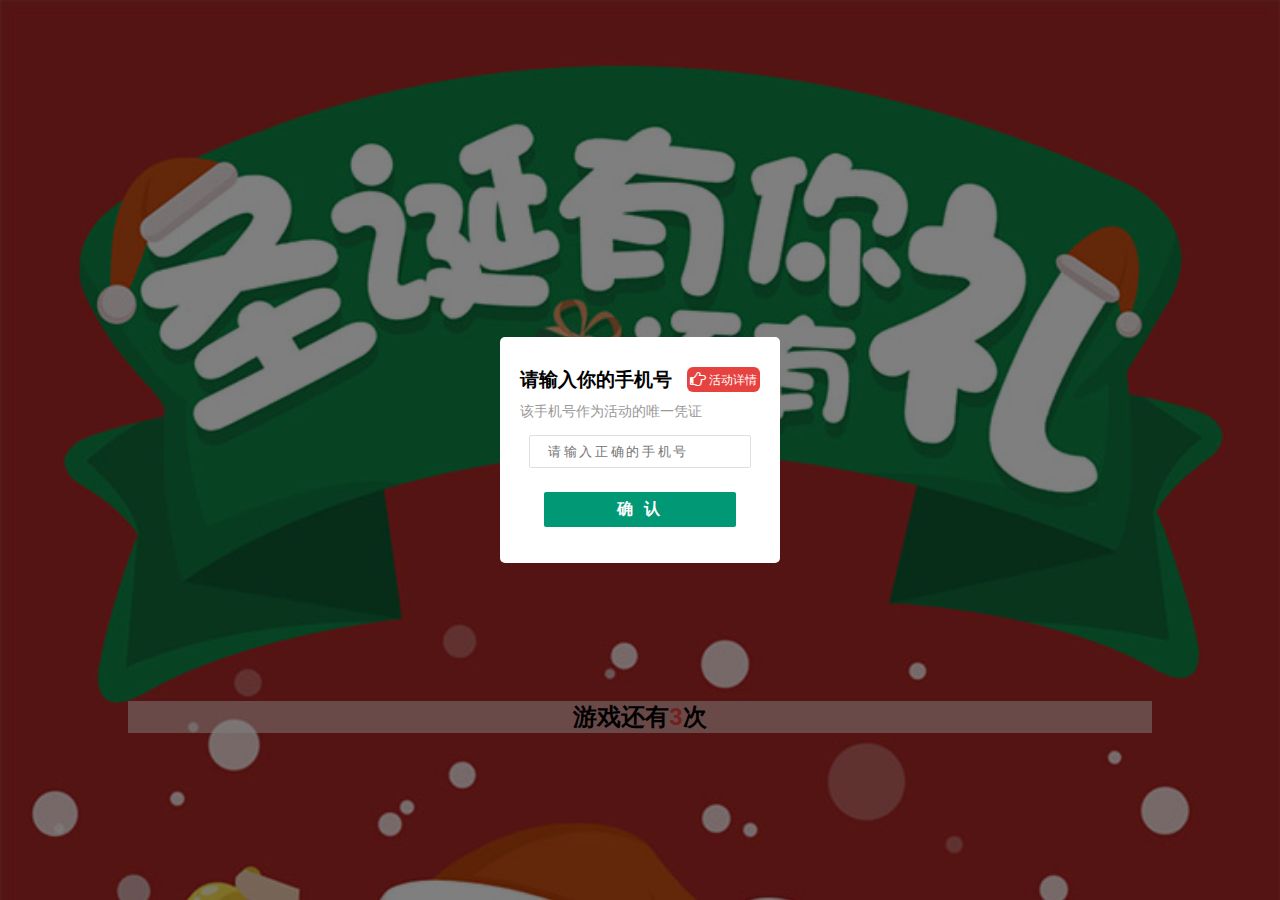
==== index.html @ 9a0501df "v1" ====
<!DOCTYPE html>
<html lang="en" xmlns="http://www.w3.org/1999/html">
<head>
    <meta charset="UTF-8">
    <meta http-equiv="x-ua-compatible" content="IE=edge,chrome=1">
    <meta name="author" content="Neo">
    <meta name="viewport" content="width=device-width,initial-scale=1, minimum-scale=1, maximum-scale=1, user-scalable=no">
    <meta name="description" content="圣诞节惊喜大抽奖！">
    <meta name="keywords" content="圣诞,圣诞节,抽奖">

    <title>圣诞节快乐 - 惊喜大抽奖！</title>
    <link rel="stylesheet" href="style/iconfont.css">
    <link rel="stylesheet" href="style/main.css">
</head>
<body>
    <!--<i class="iconfont icon-yinlekai"> </i>-->
    <div class="content">
        <div class="game-times">
            <h2>游戏还有<strong class="red" id="js-gameTime">3</strong>次</h2>
        </div>

    </div>
    <div class="mask" id="mask">
        <div class="popup">
            <div class="card">
                <div class="confirm-box phone-box">
                    <h3>请输入你的手机号</h3>
                    <p class="sub-title">该手机号作为活动的唯一凭证</p>
                    <input type="tel" id="js-phoneInput" placeholder="请输入正确的手机号">
                    <button type="button" class="btn js-OK" id="js-phoneBtn" data-close="phone-box">确&nbsp;认</button>
                    <button type="button" id="js-ruleBtn" data-close="phone-box" data-open="rule-box"><i class="iconfont icon-handoright"></i>活动详情</button>
                </div>
                <div class="confirm-box rule-box">
                    <h3>活动说明：</h3>
                    <p>喜迎圣诞节，为答谢全体员工与家人对<strong class="red">火图科技</strong>的支持。特此举办圣诞摇一摇活动。</p>
                    <p>规则如下：</p>
                    <p>每人有<strong class="red">3</strong>次机会，以本人手机号作为兑奖凭证。</p>
                    <p>手机号为员工预留，一位员工可添加一位家庭成员的手机号作为第二抽奖人。</p>
                    <p>奖品们：</p>
                    <p>一等奖：<strong class="red">iPhone 7</strong>（1名）</p>
                    <p>二等奖：<strong class="red">飞利浦电动牙刷</strong>（3名）</p>
                    <p>三等奖：<strong class="red">毛绒公仔</strong>（5名）</p>
                    <p>四等奖：<strong class="red">10元微信红包</strong>（10名）</p>
                    <p>参与奖：<strong class="red">苹果（红富士）一个</strong>（N名）</p>
                    <button type="button" class="btn js-Close" id="js-Close" data-close="rule-box" data-open="phone-box">关&nbsp;闭</button>
                </div>
                <div class="confirm-box gift-box">
                    <a href="javascript:;" class="js-openGift" id="js-openGift" data-open="result-box">
                        <img class="gift-image" src="image/gift.png" alt="礼物" data-open="result-box">
                    </a>
                </div>
                <div class="confirm-box result-box">
                    <div id="js-results"></div>
                    <button type="button" class="btn js-Close" data-close="rule-box" id="js-ColorResult">关&nbsp;闭</button>
                </div>
                <div class="confirm-box sorry-box">
                    <p>抱歉，你的次数已用玩。</p>
                </div>
            </div>
        </div>
    </div>
    <div id="js-error">搞事情啊！请填写正确的手机号</div>
</body>
<script src="script/shake.js"></script>
<script src="script/DATA.js"></script>
<script type="text/javascript">
    window.onload = function() {
        var phoneBtn = document.querySelector('#js-phoneBtn');
        var phoneInput = document.querySelector('#js-phoneInput');
        var nowPhone = '';
        var nowData = {};

        var myShakeEvent = new Shake({
            threshold: 15
        });
        var flag = false;
        phoneBtn.addEventListener('click', function () {
            var value = phoneInput.value;
            nowPhone = value;
//            if (localStorage.getItem(value) && );
            if (isPhone(value)) {
                User.forEach(function (v) {
                    if (v.phone == nowPhone) {
                        nowData.awards = v.awards;
                        nowData.image = v.image;
                        nowData.result = v.result;
                        nowData.desc = v.desc;
                        flag = true
                    }
                });
                if(!flag) {
                    nowData.awards = 5;
                }
                myShakeEvent.start();
                var obj = {
                    used: true,
                    times: 3
                };
                obj = JSON.stringify(obj)
                localStorage.setItem(nowPhone, obj);
            }
        });


        window.addEventListener('shake', shakeEventDidOccur, false);


        var s = 3;
        var results = document.querySelector('#js-results');
        function shakeEventDidOccur () {
            var times = document.querySelector('#js-gameTime');
            var game = document.querySelector('.game-times h2');
            if (nowData.awards == 5) {
                if (s > 0) {
                    s--;
                    times.innerHTML = s;
                    results.innerHTML = '<p>' + randomMsg() + '</p>';
                    openBox('gift-box');
                    myShakeEvent.stop();
                } else {
                    game.innerHTML = 'Game Over';
                    myShakeEvent.stop();
                }
            } else {
                if (s > 1) {
                    s--;
                    times.innerHTML = s;
                    results.innerHTML = '<p>' + randomMsg() + '</p>';
                    openBox('gift-box');
                    myShakeEvent.stop();
                } else if (s > 0) {
                    s--;
                    results.innerHTML = '<p>' + nowData.result + '</p><p><img class="result-image" src="'+ nowData.image +'"></p><p>' + nowData.desc + '</p><p><a href="card.html" class="get-link">跳转领取</a></p>';
                    game.innerHTML = 'Game Over';
                    myShakeEvent.stop();
                    openBox('gift-box');
                } else {
                    game.innerHTML = 'Game Over';
                    myShakeEvent.stop();
                }
            }
        }

        function isPhone(value) {
            var tel = /^1[34578]\d{9}$/;
            if(tel.test(value)) {
                closeMask();
                return true;
            } else {
                errorMsg();
                return false;
            }
        }

        function errorMsg() {
            var error = document.querySelector('#js-error');
            error.setAttribute('class', 'show');
            setTimeout(function () {
                error.setAttribute('class', '');
            }, 2000);
        }
        
        function closeMask() {
            var mask = document.querySelector('#mask');
            mask.style.display = 'none';
        }
        
        function openMask() {
            var mask = document.querySelector('#mask');
            mask.style.display = 'block';
        }
        function openBox(boxName) {
            var box = document.querySelectorAll('.confirm-box');
            var len = box.length;
            openMask();
            for (var i = 0; i < len; i++) {
                var v = box[i];
                if(v.className.indexOf(boxName) == -1) {
                    v.style.display = 'none';
                } else {
                    v.style.display = 'block';
                }
            }
        }
        document.querySelector('#js-ruleBtn').addEventListener('click', function (e) {
            var openName = this.getAttribute('data-open');
            openBox(openName);
        });
        document.querySelector('#js-Close').addEventListener('click', function (e) {
            var openName = e.target.dataset.open;
            openBox(openName)
        });

        document.querySelector('#js-openGift').addEventListener('click', function (e) {
            var openName = e.target.dataset.open;
            openBox(openName)
        });

        document.querySelector('#js-ColorResult').addEventListener('click', function () {
            var mask = document.querySelector('#mask');
            mask.style.display = 'none';
            myShakeEvent.start();
        })
    };

    function randomMsg() {
        var len = Thanks.length;
        var index = parseInt(len*Math.random());
        return Thanks[index];
    }
    var addRippleEffect = function (e) {
        var target = e.target;
        if (target.tagName.toLowerCase() !== 'button') return false;
        var rect = target.getBoundingClientRect();
        var ripple = target.querySelector('.ripple');
        if (!ripple) {
            ripple = document.createElement('span');
            ripple.className = 'ripple';
            ripple.style.height = ripple.style.width = Math.max(rect.width, rect.height) + 'px';
            target.appendChild(ripple);
        }
        ripple.classList.remove('show');
        var top = e.pageY - rect.top - ripple.offsetHeight / 2 - document.body.scrollTop;
        var left = e.pageX - rect.left - ripple.offsetWidth / 2 - document.body.scrollLeft;
        ripple.style.top = top + 'px';
        ripple.style.left = left + 'px';
        ripple.classList.add('show');
        return false;
    };

    document.addEventListener('click', addRippleEffect, false);
</script>
</html>
---- style/iconfont.css ----
@font-face {font-family: "iconfont";
  src: url('../fonts/iconfont.eot?t=1482407449729'); /* IE9*/
  src: url('../fonts/iconfont.eot?t=1482407449729#iefix') format('embedded-opentype'), /* IE6-IE8 */
  url('../fonts/iconfont.woff?t=1482407449729') format('woff'), /* chrome, firefox */
  url('../fonts/iconfont.ttf?t=1482407449729') format('truetype'), /* chrome, firefox, opera, Safari, Android, iOS 4.2+*/
  url('../fonts/iconfont.svg?t=1482407449729#iconfont') format('svg'); /* iOS 4.1- */
}

.iconfont {
  font-family:"iconfont",sans-serif !important;
  font-size:16px;
  font-style:normal;
  -webkit-font-smoothing: antialiased;
  -moz-osx-font-smoothing: grayscale;
}

.icon-yinlekai:before { content: "\e675"; }

.icon-yinleguan:before { content: "\e676"; }

.icon-handoright:before { content: "\e752"; }
---- style/main.css ----
html, body {
    height: 100%;
}
body {
    padding: 0;
    margin: 0;
    background: #fff url("../image/bg.jpg") no-repeat;
    background-size: cover;
    font-family: Roboto, YouYuan, 'Heiti SC', sans-serif;
}
#card-page {
    background: #fff url("../image/bg2.jpg") no-repeat;
    background-position: center center;
    background-size: cover;
    padding: 20px;
    box-sizing: border-box;
}
h3 {
    margin: 0;
}
img, a {
    outline: none;
    -webkit-tap-highlight-color:rgba(255,0,0,0);
}
.thumbnail {
    margin:0 auto;
    width:0;
    height:0;
    overflow:hidden;
}
.mask {
    position: fixed;
    top: 0;
    bottom: 0;
    left: 0;
    right: 0;
    background: rgba(0, 0, 0, .5);
}
input[type=button], button{
    -webkit-appearance: none;
    outline: none;
    -webkit-tap-highlight-color:rgba(255,0,0,0);
    user-select: none;
    cursor: pointer;
}
.btn {
    position: relative;
    display: block;
    width: 12em;
    height: 2.2em;
    margin: 1.5em auto 1em;
    border: none;
    outline: none;
    letter-spacing: .2em;
    font-weight: bold;
    background: #dfdfdf;
    overflow: hidden;
    border-radius: 2px;
}
.ripple {
    position: absolute;
    background: rgba(0,0,0,.15);
    border-radius: 100%;
    transform: scale(0);
    pointer-events: none;
}
.ripple.show {
    -webkit-animation: ripple .75s ease-out;
    animation: ripple .75s ease-out;
    color: transparent;
}
@-webkit-keyframes ripple {
    to {
        transform: scale(2);
        opacity: 0;
    }
}
@keyframes ripple {
    to {
        transform: scale(2);
        opacity: 0;
    }
}
.content {
    width: 100%;
    height: 100%;
    padding: 10%;
    text-align: center;
    box-sizing: border-box;
    overflow: hidden;
}
.game-times {
    margin-top: 56%;
    background-color: rgba(255,255,255, .5);
}
.game-times h2 {
    margin: 0;
}
.popup {
    display: -webkit-box; /* 老版本语法: Safari, iOS, Android browser, older WebKit browsers. */
    display: -moz-box; /* 老版本语法: Firefox (buggy) */
    display: -ms-flexbox; /* 混合版本语法: IE 10 */
    display: -webkit-flex; /* 新版本语法: Chrome 21+ */
    display: flex; /* 新版本语法: Opera 12.1, Firefox 22+ */

    -webkit-box-pack: center;
    -webkit-justify-content: center;
    justify-content: center;

    -webkit-box-align: center;
    -webkit-align-items: center;
    align-items: center;

    width: 100%;
    height: 100%;
}
.card {
    padding: 20px;
    max-width: 80%;
    background: #fff;
    border-radius: 5px;
}
.confirm-box h3 {
    margin: 10px 0;
}
.confirm-box .sub-title {
    margin-top: 6px;
    font-size: 14px;
    color: #999;
}
.rule-box p {
    margin-top: 0;
    margin-bottom: 10px;
}
#js-phoneInput {
    display: block;
    width: 90%;
    margin: 0 auto;
    height: 2.2em;
    outline: none;
    letter-spacing: .2em;
    border: 1px solid #dfdfdf;
    border-radius: 2px;
    text-indent: 1rem;
}
.js-OK {
    background: rgb(1,152,117);
    color: #fff;
    font-size: 16px;
    margin-left: 1.5em;
    margin-right: 1.5em;
}
.js-Close {
    background: #A0522D;
    color: #fff;
    font-size: 16px;
}
#js-error {
    position: fixed;
    top: -2.5rem;
    left: 0;
    right: 0;
    height: 2.5rem;
    line-height: 2.5rem;
    background-color: #e64340;
    color: #fff;
    text-align: center;
    font-size: 18px;
    transition: top .5s;
}
#js-error.show {
    top: 0;
}
.red {
    color: #e64340;
}
.rule-box, .gift-box, .result-box, .sorry-box {
    display: none;
}
.phone-box {
    position: relative;
}
#js-ruleBtn {
    position: absolute;
    top: 0;
    right: 0;
    padding: 5px 3px 3px;
    display: inline-block;
    border: none;
    border-radius: 6px;
    background-color: #e64340;
    color: #fff;
    font-size: 12px;
    overflow: hidden;
}
#js-ruleBtn i {
    vertical-align: text-top;
    margin-right: 3px;
}

.gift-image {
    animation: grow .7s ease, music-move 1s infinite alternate ease-in-out;
    -webkit-animation: grow .7s ease, music-move 1s infinite alternate ease-in-out;
}
.js-openGift {
    display: inline-block;
}
.result-box {
    text-align: center;
}
@-webkit-keyframes grow /* Safari and Chrome */
{
    0% {
        -webkit-transform: scale(0);
        transform: scale(0);
    }
    60% {
        -webkit-transform: scale(1.15);
        transform: scale(1.15);
    }
    80% {
        -webkit-transform: scale(0.95);
        transform: scale(0.95);
    }
    100% {
        -webkit-transform: scale(1);
        transform: scale(1);
    }
}
@keyframes grow
{
    0% {
        -webkit-transform: scale(0);
        transform: scale(0);
    }
    60% {
        -webkit-transform: scale(1.15);
        transform: scale(1.15);
    }
    80% {
        -webkit-transform: scale(0.95);
        transform: scale(0.95);
    }
    100% {
        -webkit-transform: scale(1);
        transform: scale(1);
    }
}

@-webkit-keyframes music-move /* Safari and Chrome */
{
    0% {
        -webkit-transform: rotate(0deg);
        transform: rotate(0deg);
    }
    33% {
        -webkit-transform: rotate(-5deg);
        transform: rotate(-5deg);
    }
    66% {
        -webkit-transform: rotate(5deg);
        transform: rotate(5deg);
    }
    100% {
        -webkit-transform: rotate(0deg);
        transform: rotate(0deg);
    }
}
@keyframes music-move
{
    0% {
        -webkit-transform: rotate(0deg);
        transform: rotate(0deg);
    }
    33% {
        -webkit-transform: rotate(-5deg);
        transform: rotate(-5deg);
    }
    66% {
        -webkit-transform: rotate(5deg);
        transform: rotate(5deg);
    }
    100% {
        -webkit-transform: rotate(0deg);
        transform: rotate(0deg);
    }
}
#card-page section {
    width: 100%;
    padding: 20px;
    box-sizing: border-box;
    background-color: rgba(255, 255, 255, .9);
}
.text-right {
    text-align: right;
}
.get-link {
    color: #e64340;
}
.result-image {
    width: 200px;
    height: 200px;
}
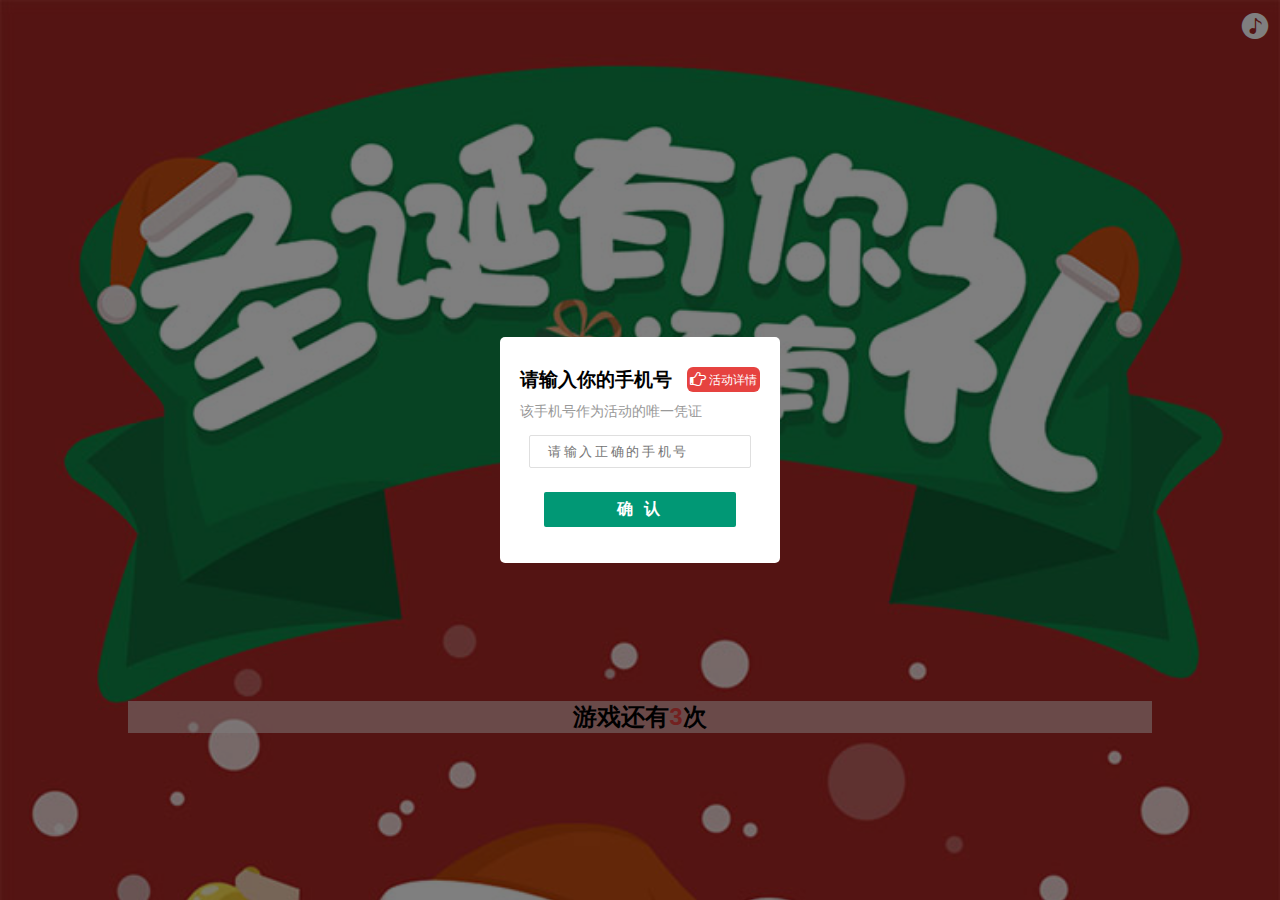
==== commit bd7e1138: "v1.0.2" ====
--- a/index.html
+++ b/index.html
@@ -13,12 +13,15 @@
     <link rel="stylesheet" href="style/main.css">
 </head>
 <body>
-    <!--<i class="iconfont icon-yinlekai"> </i>-->
+    <i class="iconfont icon-yinlekai js-music"></i>
+    <audio src="music/music.mp3" loop="loop" id="bg-music"></audio>
+    <div class="thumbnail">
+        <img src="image/thumbnail.jpg">
+    </div>
     <div class="content">
         <div class="game-times">
             <h2>游戏还有<strong class="red" id="js-gameTime">3</strong>次</h2>
         </div>
-
     </div>
     <div class="mask" id="mask">
         <div class="popup">
@@ -54,7 +57,7 @@
                     <button type="button" class="btn js-Close" data-close="rule-box" id="js-ColorResult">关&nbsp;闭</button>
                 </div>
                 <div class="confirm-box sorry-box">
-                    <p>抱歉，你的次数已用玩。</p>
+                    <p>抱歉，你的游戏次数已用玩。</p>
                 </div>
             </div>
         </div>
@@ -63,171 +66,5 @@
 </body>
 <script src="script/shake.js"></script>
 <script src="script/DATA.js"></script>
-<script type="text/javascript">
-    window.onload = function() {
-        var phoneBtn = document.querySelector('#js-phoneBtn');
-        var phoneInput = document.querySelector('#js-phoneInput');
-        var nowPhone = '';
-        var nowData = {};
-
-        var myShakeEvent = new Shake({
-            threshold: 15
-        });
-        var flag = false;
-        phoneBtn.addEventListener('click', function () {
-            var value = phoneInput.value;
-            nowPhone = value;
-//            if (localStorage.getItem(value) && );
-            if (isPhone(value)) {
-                User.forEach(function (v) {
-                    if (v.phone == nowPhone) {
-                        nowData.awards = v.awards;
-                        nowData.image = v.image;
-                        nowData.result = v.result;
-                        nowData.desc = v.desc;
-                        flag = true
-                    }
-                });
-                if(!flag) {
-                    nowData.awards = 5;
-                }
-                myShakeEvent.start();
-                var obj = {
-                    used: true,
-                    times: 3
-                };
-                obj = JSON.stringify(obj)
-                localStorage.setItem(nowPhone, obj);
-            }
-        });
-
-
-        window.addEventListener('shake', shakeEventDidOccur, false);
-
-
-        var s = 3;
-        var results = document.querySelector('#js-results');
-        function shakeEventDidOccur () {
-            var times = document.querySelector('#js-gameTime');
-            var game = document.querySelector('.game-times h2');
-            if (nowData.awards == 5) {
-                if (s > 0) {
-                    s--;
-                    times.innerHTML = s;
-                    results.innerHTML = '<p>' + randomMsg() + '</p>';
-                    openBox('gift-box');
-                    myShakeEvent.stop();
-                } else {
-                    game.innerHTML = 'Game Over';
-                    myShakeEvent.stop();
-                }
-            } else {
-                if (s > 1) {
-                    s--;
-                    times.innerHTML = s;
-                    results.innerHTML = '<p>' + randomMsg() + '</p>';
-                    openBox('gift-box');
-                    myShakeEvent.stop();
-                } else if (s > 0) {
-                    s--;
-                    results.innerHTML = '<p>' + nowData.result + '</p><p><img class="result-image" src="'+ nowData.image +'"></p><p>' + nowData.desc + '</p><p><a href="card.html" class="get-link">跳转领取</a></p>';
-                    game.innerHTML = 'Game Over';
-                    myShakeEvent.stop();
-                    openBox('gift-box');
-                } else {
-                    game.innerHTML = 'Game Over';
-                    myShakeEvent.stop();
-                }
-            }
-        }
-
-        function isPhone(value) {
-            var tel = /^1[34578]\d{9}$/;
-            if(tel.test(value)) {
-                closeMask();
-                return true;
-            } else {
-                errorMsg();
-                return false;
-            }
-        }
-
-        function errorMsg() {
-            var error = document.querySelector('#js-error');
-            error.setAttribute('class', 'show');
-            setTimeout(function () {
-                error.setAttribute('class', '');
-            }, 2000);
-        }
-        
-        function closeMask() {
-            var mask = document.querySelector('#mask');
-            mask.style.display = 'none';
-        }
-        
-        function openMask() {
-            var mask = document.querySelector('#mask');
-            mask.style.display = 'block';
-        }
-        function openBox(boxName) {
-            var box = document.querySelectorAll('.confirm-box');
-            var len = box.length;
-            openMask();
-            for (var i = 0; i < len; i++) {
-                var v = box[i];
-                if(v.className.indexOf(boxName) == -1) {
-                    v.style.display = 'none';
-                } else {
-                    v.style.display = 'block';
-                }
-            }
-        }
-        document.querySelector('#js-ruleBtn').addEventListener('click', function (e) {
-            var openName = this.getAttribute('data-open');
-            openBox(openName);
-        });
-        document.querySelector('#js-Close').addEventListener('click', function (e) {
-            var openName = e.target.dataset.open;
-            openBox(openName)
-        });
-
-        document.querySelector('#js-openGift').addEventListener('click', function (e) {
-            var openName = e.target.dataset.open;
-            openBox(openName)
-        });
-
-        document.querySelector('#js-ColorResult').addEventListener('click', function () {
-            var mask = document.querySelector('#mask');
-            mask.style.display = 'none';
-            myShakeEvent.start();
-        })
-    };
-
-    function randomMsg() {
-        var len = Thanks.length;
-        var index = parseInt(len*Math.random());
-        return Thanks[index];
-    }
-    var addRippleEffect = function (e) {
-        var target = e.target;
-        if (target.tagName.toLowerCase() !== 'button') return false;
-        var rect = target.getBoundingClientRect();
-        var ripple = target.querySelector('.ripple');
-        if (!ripple) {
-            ripple = document.createElement('span');
-            ripple.className = 'ripple';
-            ripple.style.height = ripple.style.width = Math.max(rect.width, rect.height) + 'px';
-            target.appendChild(ripple);
-        }
-        ripple.classList.remove('show');
-        var top = e.pageY - rect.top - ripple.offsetHeight / 2 - document.body.scrollTop;
-        var left = e.pageX - rect.left - ripple.offsetWidth / 2 - document.body.scrollLeft;
-        ripple.style.top = top + 'px';
-        ripple.style.left = left + 'px';
-        ripple.classList.add('show');
-        return false;
-    };
-
-    document.addEventListener('click', addRippleEffect, false);
-</script>
+<script src="script/main.js"></script>
 </html>--- a/style/main.css
+++ b/style/main.css
@@ -300,4 +300,43 @@
 .result-image {
     width: 200px;
     height: 200px;
+}
+.js-music {
+    position: absolute;
+    top: 10px;
+    right: 10px;
+    font-size: 30px;
+    color: #fff;
+}
+.music-on {
+    -webkit-animation: music-change 2s linear infinite;
+    animation: music-change 2s linear infinite;
+}
+@-webkit-keyframes music-change {
+    0% {
+        -webkit-transform:rotate(0deg);
+        transform:rotate(0deg);
+    }
+    50% {
+        -webkit-transform:rotate(180deg);
+        transform:rotate(180deg);
+    }
+    100% {
+        -webkit-transform:rotate(360deg);
+        transform:rotate(360deg);
+    }
+}
+@keyframes music-change {
+    0% {
+        -webkit-transform:rotate(0deg);
+        transform:rotate(0deg);
+    }
+    50% {
+        -webkit-transform:rotate(180deg);
+        transform:rotate(180deg);
+    }
+    100% {
+        -webkit-transform:rotate(360deg);
+        transform:rotate(360deg);
+    }
 }